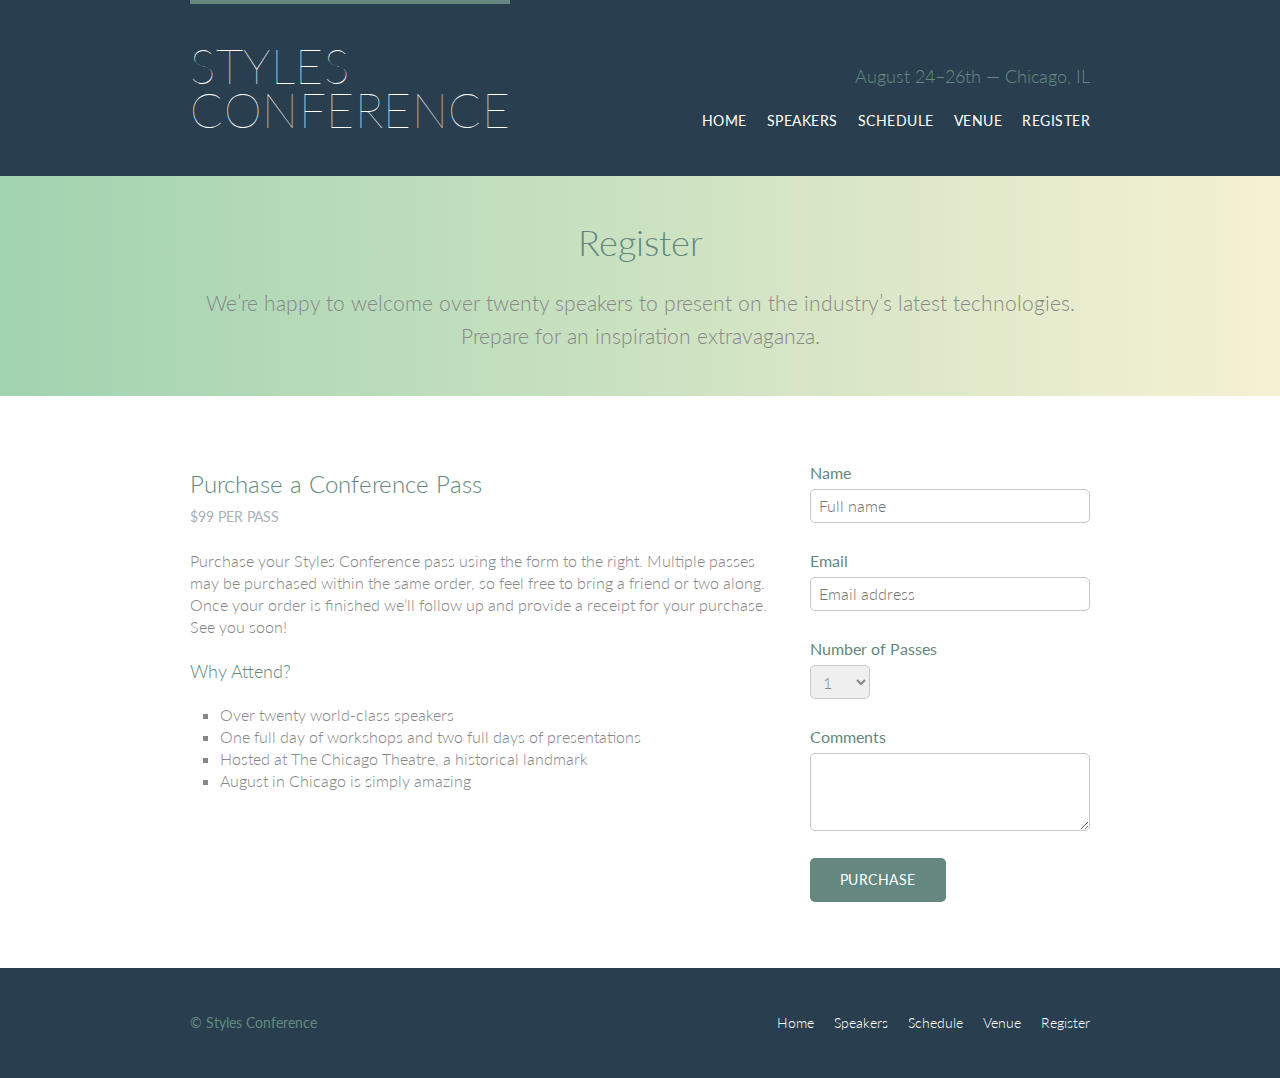
==== register.html @ 80333d84 "add initial files" ====
<!DOCTYPE html>
<html>
<head>
	<meta charset="utf-8">
	<title>Register</title>
	<link rel="stylesheet" href="assets/stylesheets/main.css">
	<link rel="stylesheet"
    href="http://fonts.googleapis.com/css?family=Lato:100,300,400">
</head>
<body>
	<header class="primary-header container group">
        <h1 class="logo">
            <a href="index.html">Styles <br/> Conference</a>
        </h1>
        <h3 class="tagline">August 24&ndash;26th &mdash; Chicago, IL</h3>
        <nav class="nav primary-nav">
            <ul>
                <li><a href="index.html">Home</a></li><!--
             --><li><a href="speakers.html">Speakers</a></li><!--
             --><li><a href="schedule.html">Schedule</a></li><!--
             --><li><a href="venue.html">Venue</a></li><!--
             --><li><a href="register.html">Register</a></li>
            </ul>
        </nav>
    </header>
    <section class="row-alt">
        <div class="lead container">
            <h1>Register</h1>
            <p>We&#8217;re happy to welcome over twenty speakers to present on the industry&#8217;s latest technologies. Prepare for an inspiration extravaganza.</p>
        </div>
    </section>
    <section class="row">
    	<div class="grid">
    		<section class="col-2-3">

                <h2>Purchase a Conference Pass</h2>
                <h5>$99 per Pass</h5>

                <p>Purchase your Styles Conference pass using the form to the right. Multiple passes may be purchased within the same order, so feel free to bring a friend or two along. Once your order is finished we&#8217;ll follow up and provide a receipt for your purchase. See you soon!</p>

                <h4>Why Attend?</h4>

                <ul class="why-attend">
                    <li>Over twenty world-class speakers</li>
                    <li>One full day of workshops and two full days of presentations</li>
                    <li>Hosted at The Chicago Theatre, a historical landmark</li>
                    <li>August in Chicago is simply amazing</li>
                </ul>

            </section><!--
    	 --><form class="col-1-3" action="#" method="post">
    	 	    <fieldset class="register-group">

                    <label>
                      Name
                        <input type="text" name="name" placeholder="Full name" required>
                    </label>

                    <label>
                      Email
                        <input type="email" name="email" placeholder="Email address" required>
                    </label>

                    <label>
                      Number of Passes
                        <select name="quantity" required>
                            <option value="1" selected>1</option>
                            <option value="2">2</option>
                            <option value="3">3</option>
                            <option value="4">4</option>
                            <option value="5">5</option>
                        </select>
                    </label>

                    <label>
                      Comments
                        <textarea name="comments"></textarea>
                    </label>

                </fieldset>
                <input class="btn btn-default" type="submit" name="submit" value="Purchase">

    	 	
    	    </form>	
    	</div>
    	
    </section>
    <footer class="primary-footer container group">
        <small>&copy; Styles Conference</small>
        <nav class="nav">
            <ul>
                <li><a href="index.html">Home</a></li><!--
             --><li><a href="speakers.html">Speakers</a></li><!--
             --><li><a href="schedule.html">Schedule</a></li><!--
             --><li><a href="venue.html">Venue</a></li><!--
             --><li><a href="register.html">Register</a></li>
            </ul>
        </nav>

    </footer>

</body>
</html>
---- assets/stylesheets/main.css ----
/* http://meyerweb.com/eric/tools/css/reset/ 
   v2.0 | 20110126
   License: none (public domain)
*/

html, body, div, span, applet, object, iframe,
h1, h2, h3, h4, h5, h6, p, blockquote, pre,
a, abbr, acronym, address, big, cite, code,
del, dfn, em, img, ins, kbd, q, s, samp,
small, strike, strong, sub, sup, tt, var,
b, u, i, center,
dl, dt, dd, ol, ul, li,
fieldset, form, label, legend,
table, caption, tbody, tfoot, thead, tr, th, td,
article, aside, canvas, details, embed, 
figure, figcaption, footer, header, hgroup, 
menu, nav, output, ruby, section, summary,
time, mark, audio, video {
  margin: 0;
  padding: 0;
  border: 0;
  font-size: 100%;
  font: inherit;
  vertical-align: baseline;
}
/* HTML5 display-role reset for older browsers */
article, aside, details, figcaption, figure, 
footer, header, hgroup, menu, nav, section {
  display: block;
}
body {
  line-height: 1;
}
ol, ul {
  list-style: none;
}
blockquote, q {
  quotes: none;
}
blockquote:before, blockquote:after,
q:before, q:after {
  content: '';
  content: none;
}
table {
  border-collapse: collapse;
  border-spacing: 0;
}

/*
  ========================================
  Custom styles
  ========================================
*/
body {
  color: #888;
  font: 300 16px/22px "Open Sans", "Helvetica Neue", Helvetica, Arial, sans-serif;
}

/*
  ========================================
  Grid
  ========================================
*/

*,
*:before,
*:after {
  -webkit-box-sizing: border-box;
     -moz-box-sizing: border-box;
          box-sizing: border-box;
}
.container {
  margin: 0 auto;
  padding-left: 30px;
  padding-right: 30px;
  width: 960px;
}

/*
  ========================================
  Clearfix
  ========================================
*/
.group:before,
.group:after {
  content: "";
  display: table;
}
.group:after {
  clear: both;
}
.group {
  clear: both;
  *
  zoom: 1;
}

/*
  ========================================
  Rows
  ========================================
*/

.row,
.row-alt{
  min-width: 960px;
}
.row {
  background: #fff;
  padding: 66px 0 44px 0;
}
.row-alt {
   background: #cbe2c1;
   background: -webkit-linear-gradient(to right, #a1d3b0, #f6f1d3);
   background: -moz-linear-gradient(to right, #a1d3b0, #f6f1d3);
   background: linear-gradient(to right, #a1d3b0, #f6f1d3);
   padding: 44px 0 22px 0;
 }

/*
  ========================================
  Typography
  ========================================
*/

h1, h3, h4, h5, p {
  margin-bottom: 22px;
}
h1, h2, h3, h4 {
  color: #648880;
}
h1 {
  font-size: 36px;
  line-height: 44px;
}
h2 {
  font-size: 24px;
  line-height: 44px;
}
h3 {
  font-size: 110%;
}
h4 {
  font-size: 18px;
}
h5 {
  color: #a9b2b9;
  font-size: 14px;
  font-weight: 400;
  text-transform: uppercase;
}
strong {
  font-weight: 400;
}
cite, em {
  font-style: italic;
}
body {
  background: #293f50;
  color: #888;
  font: 300 16px/22px "Lato", "Open Sans", "Helvetica Neue", Helvetica, Arial, sans-serif;
}

/*
  ========================================
  Leads
  ========================================
*/

.lead {
  text-align: center;
}
.lead p {
  font-size: 21px;
  line-height: 33px;
}


/*
  ========================================
  Links
  ========================================
*/

a {
  color: #648880;
  text-decoration: none;
}
a:hover {
  color: #a9b2b9;
}
p a {
  border-bottom: 1px solid #dfe2e5;
}

.teaser a:hover h3 {
  color: #a9b2b9;
}
.primary-header a,
.primary-footer a {
  color: #fff;
}
.primary-header a:hover,
.primary-footer a:hover {
  color: #648880;
}

/*
  ========================================
  Buttons
  ========================================
*/

.btn {
  border-radius: 5px;
  color: #fff;
  cursor: pointer;
  display: inline-block;
  font-weight: 400;
  letter-spacing: .5px;
  margin: 0;
  text-transform: uppercase;
}
.btn-alt {
  border: 1px solid #fff;
  padding: 10px 30px;
}
.btn-alt:hover {
  background: #fff;
  color: #648880;
}
.btn-default {
  border: 0;
  background: #648880;
  padding: 11px 30px;
  font-size: 14px;
}
.btn-default:hover {
  background: #77a198;
}

/*
  ========================================
  Home
  ========================================
*/

.hero {
  color: #fff;
  line-height: 44px;
  padding: 22px 80px 66px 80px;
  text-align: center;
}

.hero h2 {
  font-size: 140%;
}
.hero p {
  font-size: 115%;
  font-weight: 100;
}
.teaser img {
  border-radius: 5px;
  display: block;
  margin-bottom: 22px;
  max-width: 100%
}


/*
  ========================================
  Primary header
  ========================================
*/

.logo {
  border-top: 4px solid #648880;
  float: left;
  font-size: 48px;
  font-weight: 100;
  letter-spacing: .5px;
  line-height: 44px;
  padding: 40px 0 22px 0;
  text-transform: uppercase;
}


.tagline{
  margin: 66px 0 22px 0;
  text-align: right;
}

/*
  ========================================
  Navigation
  ========================================
*/

.nav {
  text-align: right;
}
.nav li {
  display: inline-block;
  margin: 0 10px;
  vertical-align: top;
}
.nav li:last-child {
  margin-right: 0;
}


/*
  ========================================
  Primary navigation
  ========================================
*/

.primary-nav {
  font-size: 14px;
  font-weight: 400;
  letter-spacing: .5px;
  text-transform: uppercase;
}

/*
  ========================================
  Primary footer
  ========================================
*/

.primary-footer small {
  float: left;
  font-weight: 400;
}
.primary-footer {
  color: #648880;
  font-size: 14px;
  padding-bottom: 44px;
  padding-top: 44px;
}















/*
  ========================================
  Layouts
  ========================================
*/
.col-1-3 {
  width: 33.33%;
}
.col-2-3 {
  width: 66.66%;
}
.col-1-3,
.col-2-3 {
  display: inline-block;
  vertical-align: top;
}
.grid,
.col-1-3,
.col-2-3 {
  padding-left: 15px;
  padding-right: 15px;
}
.container,
.grid {
  margin: 0 auto;
  width: 960px;
}
.container {
  padding-left: 30px;
  padding-right: 30px;
}


/*
  ========================================
  Speakers
  ========================================
*/
  
.speaker-info {
  border: 1px solid #dfe2e5;
  border-radius: 5px;
  margin-top: 88px;
  padding-bottom: 22px;
  text-align: center;
}

.speaker {
  margin-bottom: 44px;
}
.speaker-info img {
  border-radius: 50%;
  height: 130px;
  margin: -66px 0 22px 0;
  vertical-align: top;
}

/*
  ========================================
  Venue
  ========================================
*/

.venue-theatre {
  margin-bottom: 66px;
}
.venue-hotel {
  margin-bottom: 22px;
}
.venue-map {
  height: 264px;
}

/*
  ========================================
  Register
  ========================================
*/

.why-attend {
  list-style: square;
  margin: 0 0 22px 30px;
}
form {
  margin-bottom: 22px;
}
input,
select,
textarea {
  font: 300 16px/22px "Lato", "Open Sans", "Helvetica Neue", Helvetica, Arial, sans-serif;
}

.register-group label {
  color: #648880;
  cursor: pointer;
  font-weight: 400;
}
.register-group input,
.register-group select,
.register-group textarea {
  border: 1px solid #c6c9cc;
  border-radius: 5px;
  color: #888;
  display: block;
  margin: 5px 0 27px 0;
  padding: 5px 8px;
}
.register-group input,
.register-group textarea {
  width: 100%;
}
.register-group select {
  height: 34px;
  width: 60px;
}
.register-group textarea {
  height: 78px;
}

/*
  ========================================
  Schedule
  ========================================
*/

table {
  margin-bottom: 44px;
  width: 100%;
}
table:last-child {
  margin-bottom: 0;
}
th,
td {
  padding-bottom: 22px;
  vertical-align: top;
}
th {
  padding-right: 45px;
  text-align: right;
  width: 20%;
}
td {
  width: 40%;
}
thead {
  line-height: 44px;
}
thead th {
  color: #648880;
  font-size: 24px;
}
tbody th {
  color: #a9b2b9;
  font-size: 14px;
  font-weight: 400;
  padding-top: 22px;
  text-transform: uppercase;
}
tbody td {
  border-top: 1px solid #dfe2e5;
  padding-top: 21px;
}
tbody td:first-of-type {
  padding-right: 15px;
}
tbody td:last-of-type {
  padding-left: 15px;
}
tbody td:only-of-type {
  padding-left: 0;
  padding-right: 0;
}
table a {
  color: #888;
}
table h4 {
  margin-bottom: 0;
}
.schedule-offset {
  color: #a9b2b9;
}
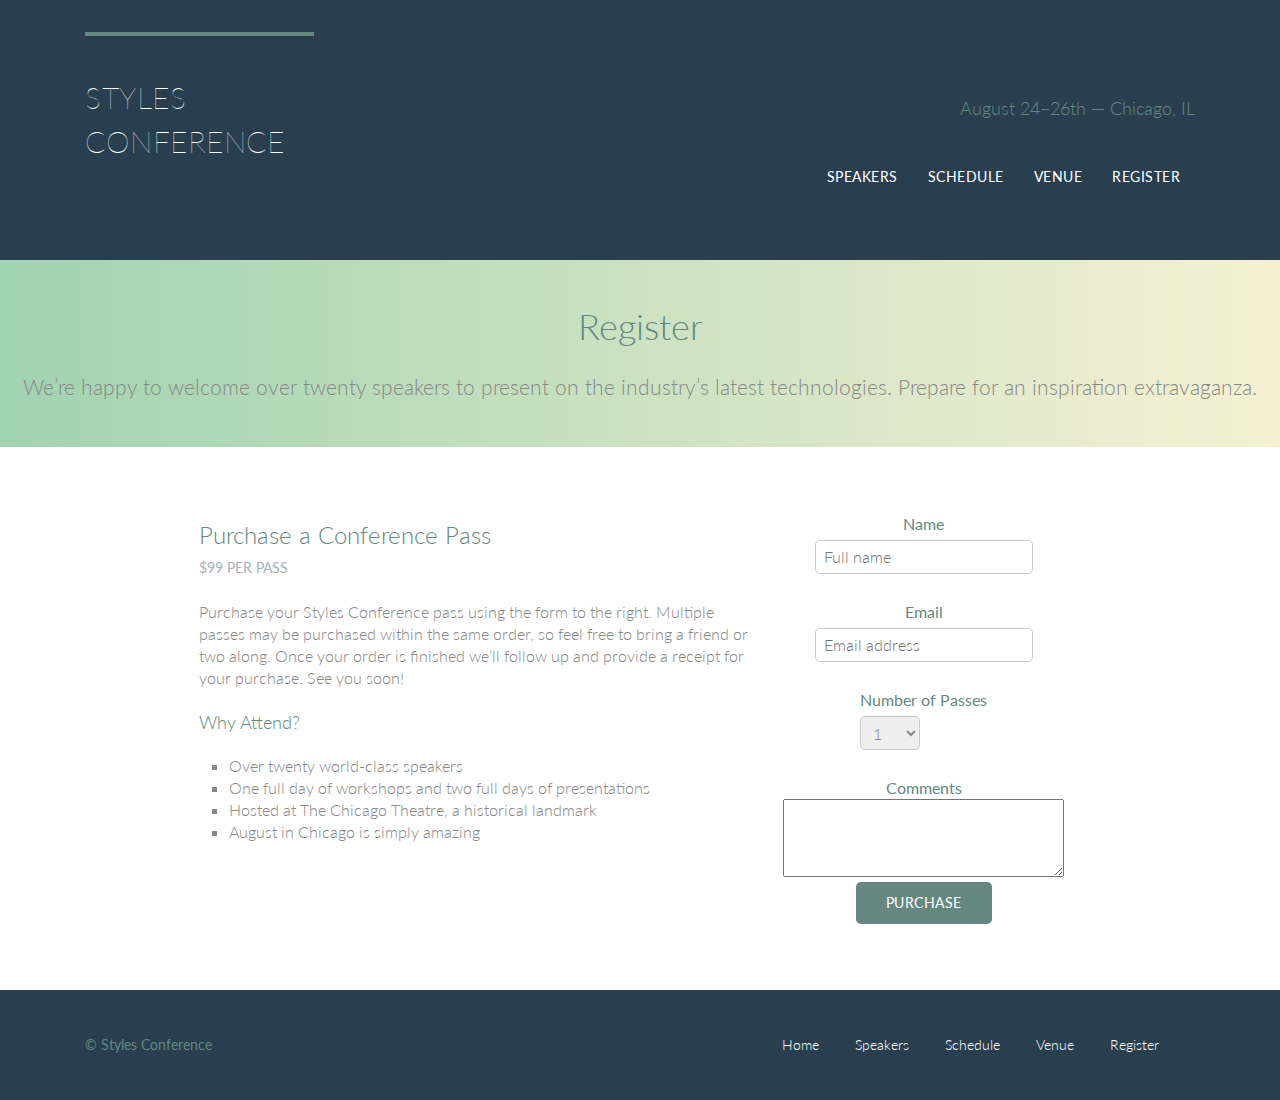
==== commit 3e86be95: "adding changed files" ====
--- a/register.html
+++ b/register.html
@@ -1,42 +1,78 @@
 <!DOCTYPE html>
 <html>
+
 <head>
-	<meta charset="utf-8">
-	<title>Register</title>
-	<link rel="stylesheet" href="assets/stylesheets/main.css">
-	<link rel="stylesheet"
-    href="http://fonts.googleapis.com/css?family=Lato:100,300,400">
+    <meta charset="utf-8">
+    <title>Register</title>
+    <link rel="stylesheet" href="bootstrap.min.css">
+    <link rel="stylesheet" href="assets/stylesheets/style.css">
+    <link rel="stylesheet" href="http://fonts.googleapis.com/css?family=Lato:100,300,400">
 </head>
+
 <body>
-	<header class="primary-header container group">
-        <h1 class="logo">
-            <a href="index.html">Styles <br/> Conference</a>
-        </h1>
-        <h3 class="tagline">August 24&ndash;26th &mdash; Chicago, IL</h3>
-        <nav class="nav primary-nav">
-            <ul>
-                <li><a href="index.html">Home</a></li><!--
-             --><li><a href="speakers.html">Speakers</a></li><!--
-             --><li><a href="schedule.html">Schedule</a></li><!--
-             --><li><a href="venue.html">Venue</a></li><!--
-             --><li><a href="register.html">Register</a></li>
-            </ul>
+
+    <header class="primary-header group">
+        <nav id="header-nav" class="navbar navbar-default">
+            <div class="container">
+                <div class="navbar-header">
+                    <h1 class="logo">
+                        <a href="index.html">Styles <br/> Conference</a>
+                    </h1>
+
+
+                    <button id="navbarToggle" type="button" class="navbar-toggle collapsed" data-toggle="collapse" data-target="#collapsable-nav" aria-expanded="false">
+                        <span class="sr-only">Toggle navigation</span>
+                        <span class="icon-bar"></span>
+                        <span class="icon-bar"></span>
+                        <span class="icon-bar"></span>
+                    </button>
+                </div>
+                <h3 class="tagline">August 24&ndash;26th &mdash; Chicago, IL</h3>
+
+                <nav id="collapsable-nav" class="collapse navbar-collapse primary-nav">
+                    <ul id="nav-list" class="nav navbar-nav navbar-right">
+                        <li id="navHomeButton" class="visible-xs">
+                            <a href="index.html">
+                            Home</a>
+                        </li>
+                        <li id="navMenuButton" ui-sref-active="active">
+                            <a class="nav-link" href="speakers.html">Speakers</a>
+                        </li>
+                        <li>
+                            <a class="nav-link" href="schedule.html">Schedule</a>
+                        </li>
+                        <li>
+                            <a class="nav-link" href="venue.html">Venue</a>
+                        </li>
+                        <li>
+                            <a class="nav-link" href="register.html">Register</a>
+
+                        </li>
+                    </ul>
+                    <!-- #nav-list -->
+                </nav>
+                <!-- .collapse .navbar-collapse -->
+            </div>
+            <!-- .container -->
         </nav>
+        <!-- #header-nav -->
     </header>
+
     <section class="row-alt">
-        <div class="lead container">
+        <div class="lead">
             <h1>Register</h1>
             <p>We&#8217;re happy to welcome over twenty speakers to present on the industry&#8217;s latest technologies. Prepare for an inspiration extravaganza.</p>
         </div>
     </section>
     <section class="row">
-    	<div class="grid">
-    		<section class="col-2-3">
+        <div class="grid">
+            <section class="col-2-3 purchase">
 
                 <h2>Purchase a Conference Pass</h2>
                 <h5>$99 per Pass</h5>
 
-                <p>Purchase your Styles Conference pass using the form to the right. Multiple passes may be purchased within the same order, so feel free to bring a friend or two along. Once your order is finished we&#8217;ll follow up and provide a receipt for your purchase. See you soon!</p>
+                <p>Purchase your Styles Conference pass using the form to the right. Multiple passes may be purchased within the same order, so feel free to bring a friend or two along. Once your order is finished we&#8217;ll follow up and provide a receipt
+                    for your purchase. See you soon!</p>
 
                 <h4>Why Attend?</h4>
 
@@ -47,9 +83,11 @@
                     <li>August in Chicago is simply amazing</li>
                 </ul>
 
-            </section><!--
-    	 --><form class="col-1-3" action="#" method="post">
-    	 	    <fieldset class="register-group">
+            </section>
+            <!--
+    	 -->
+            <form class="col-1-3" action="#" method="post">
+                <fieldset class="register-group">
 
                     <label>
                       Name
@@ -80,24 +118,37 @@
                 </fieldset>
                 <input class="btn btn-default" type="submit" name="submit" value="Purchase">
 
-    	 	
-    	    </form>	
-    	</div>
-    	
+
+            </form>
+        </div>
+
     </section>
     <footer class="primary-footer container group">
         <small>&copy; Styles Conference</small>
-        <nav class="nav">
+        <nav class="nav footer-nav">
             <ul>
-                <li><a href="index.html">Home</a></li><!--
-             --><li><a href="speakers.html">Speakers</a></li><!--
-             --><li><a href="schedule.html">Schedule</a></li><!--
-             --><li><a href="venue.html">Venue</a></li><!--
-             --><li><a href="register.html">Register</a></li>
+                <li><a href="index.html">Home</a></li>
+                <!--
+             -->
+                <li><a href="speakers.html">Speakers</a></li>
+                <!--
+             -->
+                <li><a href="schedule.html">Schedule</a></li>
+                <!--
+             -->
+                <li><a href="venue.html">Venue</a></li>
+                <!--
+             -->
+                <li><a href="register.html">Register</a></li>
             </ul>
         </nav>
 
     </footer>
 
+    <script src="https://code.jquery.com/jquery-3.5.1.slim.min.js" integrity="sha384-DfXdz2htPH0lsSSs5nCTpuj/zy4C+OGpamoFVy38MVBnE+IbbVYUew+OrCXaRkfj" crossorigin="anonymous"></script>
+    <script src="https://cdn.jsdelivr.net/npm/bootstrap@4.6.0/dist/js/bootstrap.bundle.min.js" integrity="sha384-Piv4xVNRyMGpqkS2by6br4gNJ7DXjqk09RmUpJ8jgGtD7zP9yug3goQfGII0yAns" crossorigin="anonymous"></script>
+
+
 </body>
+
 </html>--- a/assets/stylesheets/style.css
+++ b/assets/stylesheets/style.css
@@ -0,0 +1,863 @@
+/* http://meyerweb.com/eric/tools/css/reset/ 
+   v2.0 | 20110126
+   License: none (public domain)
+*/
+
+html,
+body,
+div,
+span,
+applet,
+object,
+iframe,
+h1,
+h2,
+h3,
+h4,
+h5,
+h6,
+p,
+blockquote,
+pre,
+a,
+abbr,
+acronym,
+address,
+big,
+cite,
+code,
+del,
+dfn,
+em,
+img,
+ins,
+kbd,
+q,
+s,
+samp,
+small,
+strike,
+strong,
+sub,
+sup,
+tt,
+var,
+b,
+u,
+i,
+center,
+dl,
+dt,
+dd,
+ol,
+ul,
+li,
+fieldset,
+form,
+label,
+legend,
+table,
+caption,
+tbody,
+tfoot,
+thead,
+tr,
+th,
+td,
+article,
+aside,
+canvas,
+details,
+embed,
+figure,
+figcaption,
+footer,
+header,
+hgroup,
+menu,
+nav,
+output,
+ruby,
+section,
+summary,
+time,
+mark,
+audio,
+video {
+    margin: 0;
+    padding: 0;
+    border: 0;
+    font-size: 100%;
+    font: inherit;
+    vertical-align: baseline;
+}
+
+
+/* HTML5 display-role reset for older browsers */
+
+article,
+aside,
+details,
+figcaption,
+figure,
+footer,
+header,
+hgroup,
+menu,
+nav,
+section {
+    display: block;
+}
+
+body {
+    line-height: 1;
+}
+
+ol,
+ul {
+    list-style: none;
+}
+
+blockquote,
+q {
+    quotes: none;
+}
+
+blockquote:before,
+blockquote:after,
+q:before,
+q:after {
+    content: '';
+    content: none;
+}
+
+table {
+    border-collapse: collapse;
+    border-spacing: 0;
+}
+
+
+/*
+  ========================================
+  Custom styles
+  ========================================
+*/
+
+body {
+    color: #888;
+    font: 300 16px/22px "Open Sans", "Helvetica Neue", Helvetica, Arial, sans-serif;
+}
+
+
+/*
+  ========================================
+  Grid
+  ========================================
+*/
+
+*,
+*:before,
+*:after {
+    -webkit-box-sizing: border-box;
+    -moz-box-sizing: border-box;
+    box-sizing: border-box;
+}
+
+.container {
+    margin: 0 auto;
+    padding-left: 30px;
+    padding-right: 30px;
+}
+
+
+/*
+  ========================================
+  Rows
+  ========================================
+*/
+
+
+/* 
+.row-alt {
+    min-width: 960px;
+}  */
+
+.row {
+    background: #fff;
+    padding: 66px 0 44px 0;
+    margin-right: 0;
+    margin-left: 0;
+}
+
+.row-alt {
+    background: #cbe2c1;
+    background: -webkit-linear-gradient(to right, #a1d3b0, #f6f1d3);
+    background: -moz-linear-gradient(to right, #a1d3b0, #f6f1d3);
+    background: linear-gradient(to right, #a1d3b0, #f6f1d3);
+    padding: 44px 0 22px 0;
+}
+
+
+/*
+  ========================================
+  Clearfix
+  ========================================
+*/
+
+.group:before,
+.group:after {
+    content: "";
+    display: table;
+}
+
+.group:after {
+    clear: both;
+}
+
+.group {
+    clear: both;
+    * zoom: 1;
+}
+
+
+/*
+  ========================================
+  Typography
+  ========================================
+*/
+
+h1,
+h3,
+h4,
+h5,
+p {
+    margin-bottom: 22px;
+}
+
+h1,
+h2,
+h3,
+h4 {
+    color: #648880;
+}
+
+h1 {
+    font-size: 36px;
+    line-height: 44px;
+}
+
+h2 {
+    font-size: 24px;
+    line-height: 44px;
+}
+
+h3 {
+    font-size: 110%;
+}
+
+h4 {
+    font-size: 18px;
+}
+
+h5 {
+    color: #a9b2b9;
+    font-size: 14px;
+    font-weight: 400;
+    text-transform: uppercase;
+}
+
+strong {
+    font-weight: 400;
+}
+
+cite,
+em {
+    font-style: italic;
+}
+
+body {
+    background: #293f50;
+    color: #888;
+    font: 300 16px/22px "Lato", "Open Sans", "Helvetica Neue", Helvetica, Arial, sans-serif;
+}
+
+
+/*
+  ========================================
+  Leads
+  ========================================
+*/
+
+.lead {
+    text-align: center;
+}
+
+.lead p {
+    font-size: 21px;
+    line-height: 33px;
+}
+
+
+/*
+  ========================================
+  Links
+  ========================================
+*/
+
+a {
+    color: #648880;
+    text-decoration: none;
+}
+
+.logo a {
+    color: #fff;
+}
+
+a:hover {
+    color: #a9b2b9;
+}
+
+p a {
+    border-bottom: 1px solid #dfe2e5;
+}
+
+.teaser a:hover h3 {
+    color: #a9b2b9;
+}
+
+.primary-header .navbar-default .navbar-nav>li>a,
+.primary-footer a {
+    color: #fff;
+}
+
+.primary-header .navbar-default .navbar-nav>li>a:hover,
+.primary-footer a:hover {
+    color: #648880;
+}
+
+
+/*
+  ========================================
+  Buttons
+  ========================================
+*/
+
+.btn {
+    border-radius: 5px;
+    color: #fff;
+    cursor: pointer;
+    display: inline-block;
+    font-weight: 400;
+    letter-spacing: .5px;
+    margin: 0;
+    text-transform: uppercase;
+}
+
+.btn-alt {
+    border: 1px solid #fff;
+    padding: 10px 30px;
+}
+
+.btn-alt:hover {
+    background: #fff;
+    color: #648880;
+}
+
+.btn-default {
+    border: 0;
+    background: #648880;
+    padding: 11px 30px;
+    font-size: 14px;
+}
+
+.btn-default:hover {
+    background: #77a198;
+}
+
+button#navbarToggle {
+    /* color: white; */
+    background: blanchedalmond;
+}
+
+
+/*
+  ========================================
+  Home
+  ========================================
+*/
+
+.jumbotron {
+    background-color: #293f50;
+}
+
+.hero {
+    color: #fff;
+    line-height: 44px;
+    padding: 22px 80px 66px 80px;
+    text-align: center;
+}
+
+.hero h2 {
+    font-size: 140%;
+}
+
+.hero p {
+    font-size: 115%;
+    font-weight: 100;
+}
+
+.teaser img {
+    border-radius: 5px;
+    display: block;
+    margin-bottom: 22px;
+    max-width: 100%
+}
+
+
+/*
+  ========================================
+  Primary header
+  ========================================
+*/
+
+header.primary-header.group {
+    padding: 2rem 2rem;
+}
+
+.logo {
+    border-top: 4px solid #648880;
+    float: left;
+    font-size: 185%;
+    font-weight: 100;
+    letter-spacing: .5px;
+    line-height: 44px;
+    padding: 40px 30px 22px 0;
+    text-transform: uppercase;
+}
+
+.tagline {
+    margin: 66px 0 22px 0;
+    text-align: right;
+}
+
+
+/*
+  ========================================
+  Primary navigation
+  ========================================
+*/
+
+.primary-nav {
+    font-size: 14px;
+    font-weight: 400;
+    letter-spacing: .5px;
+    text-transform: uppercase;
+}
+
+
+/*
+  ========================================
+  Primary footer
+  ========================================
+*/
+
+.primary-footer small {
+    float: left;
+    font-weight: 400;
+}
+
+.primary-footer {
+    color: #648880;
+    font-size: 14px;
+    padding-bottom: 44px;
+    padding-top: 44px;
+}
+
+nav.footer-nav.nav {
+    float: right;
+    display: inline-flex;
+}
+
+nav.footer-nav.nav ul {
+    display: inline-flex;
+}
+
+nav.footer-nav.nav ul li {
+    margin-right: 2.25rem;
+}
+
+
+/*
+  ========================================
+  Layouts
+  ========================================
+*/
+
+.address.col-1-3 {
+    display: inline-block;
+}
+
+.col-1-3 {
+    width: 33.33%;
+}
+
+.col-2-3 {
+    width: 66.66%;
+}
+
+.col-1-3,
+.col-2-3 {
+    display: inline-block;
+    vertical-align: top;
+}
+
+.grid {
+    padding-left: 15px;
+    padding-right: 15px;
+}
+
+.mb-4 {
+    padding-left: 15px;
+    padding-right: 15px;
+    display: inline-block;
+    vertical-align: top;
+}
+
+.container {
+    padding-left: 30px;
+    padding-right: 30px;
+}
+
+.main-content {
+    margin: 0 auto;
+    max-width: 960px;
+}
+
+.grid {
+    margin: 0 auto;
+    max-width: 960px;
+    padding-right: 10px;
+    padding-left: 10px;
+    text-align: center;
+}
+
+
+/** HEADER **/
+
+#header-nav {
+    background-color: #293f50;
+    border-radius: 0;
+    border: 0;
+}
+
+#nav-list {
+    margin-top: 10px;
+}
+
+#nav-list a {
+    text-align: center;
+}
+
+#nav-list a:hover {
+    background: #E7E7E7;
+}
+
+#nav-list a span {
+    font-size: 1.8em;
+}
+
+.navbar-header button.navbar-toggle,
+.navbar-header .icon-bar {
+    border: 1px solid #61122f;
+}
+
+.navbar-header button.navbar-toggle {
+    clear: both;
+    margin-top: -30px;
+}
+
+
+/* END HEADER */
+
+
+/********** Medium devices only **********/
+
+@media (min-width: 992px) and (max-width: 1199px) {}
+
+
+/********** Extra small devices only **********/
+
+@media (max-width: 767px) {
+    /* Header */
+    .navbar-brand {
+        padding-top: 10px;
+        height: 80px;
+    }
+    .tagline {
+        margin: 0 0 10px 0;
+    }
+    .navbar-brand h1 {
+        /* Restaurant name */
+        padding-top: 10px;
+        font-size: 5vw;
+        /* 1vw = 1% of viewport width */
+    }
+    .navbar-brand p {
+        /* Kosher cert */
+        font-size: .6em;
+        margin-top: 12px;
+    }
+    .navbar-brand p img {
+        /* Star-K */
+        height: 20px;
+    }
+    #collapsable-nav a {
+        /* Collapsed nav menu text */
+        font-size: 1.2em;
+    }
+    #collapsable-nav a span {
+        /* Collapsed nav menu glyph */
+        font-size: 1em;
+        margin-right: 5px;
+    }
+    /* End Header */
+    /* Footer */
+    .panel-footer section {
+        margin-bottom: 30px;
+        text-align: center;
+    }
+    .panel-footer section:nth-child(3) {
+        margin-bottom: 0;
+        /* margin already exists on the whole row */
+    }
+    .panel-footer section hr {
+        width: 50%;
+    }
+    /* End Footer */
+}
+
+
+/********** Super extra small devices Only :-) (e.g., iPhone 4) **********/
+
+@media (max-width: 479px) {
+    /* Header */
+    .navbar-brand h1 {
+        /* Restaurant name */
+        padding-top: 5px;
+        font-size: 6vw;
+    }
+    /* End Header */
+}
+
+
+/*
+  ========================================
+  Speakers
+  ========================================
+*/
+
+aside.col-1-3 {
+    display: inline;
+}
+
+.speaker-info {
+    border: 1px solid #dfe2e5;
+    border-radius: 5px;
+    margin-top: 88px;
+    padding-bottom: 22px;
+    text-align: center;
+}
+
+.speaker {
+    margin-bottom: 44px;
+    margin-bottom: 44px;
+    text-align: center;
+}
+
+.speaker-info img {
+    border-radius: 50%;
+    height: 130px;
+    margin: -66px 0 22px 0;
+    vertical-align: top;
+}
+
+
+/*
+  ========================================
+  Venue
+  ========================================
+*/
+
+.venue-theatre {
+    margin-bottom: 66px;
+}
+
+.venue-hotel {
+    margin-bottom: 22px;
+}
+
+.venue-map {
+    height: 264px;
+    display: inline-block;
+    /* height: 500px; */
+    width: 66%;
+}
+
+
+/********** Extra small devices only **********/
+
+@media (max-width: 767px) {
+    .venue-map {
+        width: 80%;
+    }
+}
+
+
+/*
+  ========================================
+  Register
+  ========================================
+*/
+
+.why-attend {
+    list-style: square;
+    margin: 0 0 22px 30px;
+}
+
+form {
+    margin-bottom: 22px;
+}
+
+input,
+select,
+textarea {
+    font: 300 16px/22px "Lato", "Open Sans", "Helvetica Neue", Helvetica, Arial, sans-serif;
+}
+
+.register-group label {
+    color: #648880;
+    cursor: pointer;
+    font-weight: 400;
+}
+
+.register-group input,
+.register-group select {
+    border: 1px solid #c6c9cc;
+    border-radius: 5px;
+    color: #888;
+    display: block;
+    margin: 5px 0 27px 0;
+    padding: 5px 8px;
+}
+
+.register-group input,
+.register-group textarea {
+    width: 100%;
+}
+
+.register-group select {
+    height: 34px;
+    width: 60px;
+}
+
+.register-group textarea {
+    height: 78px;
+}
+
+section.col-2-3.purchase {
+    display: inline-block;
+    text-align: left;
+    width: 60%;
+}
+
+
+/********** Extra small devices only **********/
+
+@media (max-width: 767px) {
+    section.col-2-3.purchase {
+        width: 80%;
+    }
+}
+
+
+/*
+  ========================================
+  Schedule
+  ========================================
+*/
+
+table {
+    margin-bottom: 44px;
+    width: 100%;
+}
+
+table:last-child {
+    margin-bottom: 0;
+}
+
+th,
+td {
+    padding-bottom: 22px;
+    vertical-align: top;
+}
+
+th {
+    padding-right: 45px;
+    text-align: right;
+    width: 20%;
+}
+
+td {
+    width: 40%;
+}
+
+thead {
+    line-height: 44px;
+}
+
+thead th {
+    color: #648880;
+    font-size: 24px;
+}
+
+tbody th {
+    color: #a9b2b9;
+    font-size: 14px;
+    font-weight: 400;
+    padding-top: 22px;
+    text-transform: uppercase;
+}
+
+tbody td {
+    border-top: 1px solid #dfe2e5;
+    padding-top: 21px;
+}
+
+tbody td:first-of-type {
+    padding-right: 15px;
+}
+
+tbody td:last-of-type {
+    padding-left: 15px;
+}
+
+tbody td:only-of-type {
+    padding-left: 0;
+    padding-right: 0;
+}
+
+table a {
+    color: #888;
+}
+
+table h4 {
+    margin-bottom: 0;
+}
+
+.schedule-offset {
+    color: #a9b2b9;
+}
+
+.initial-loading {
+    margin-top: 60px;
+}